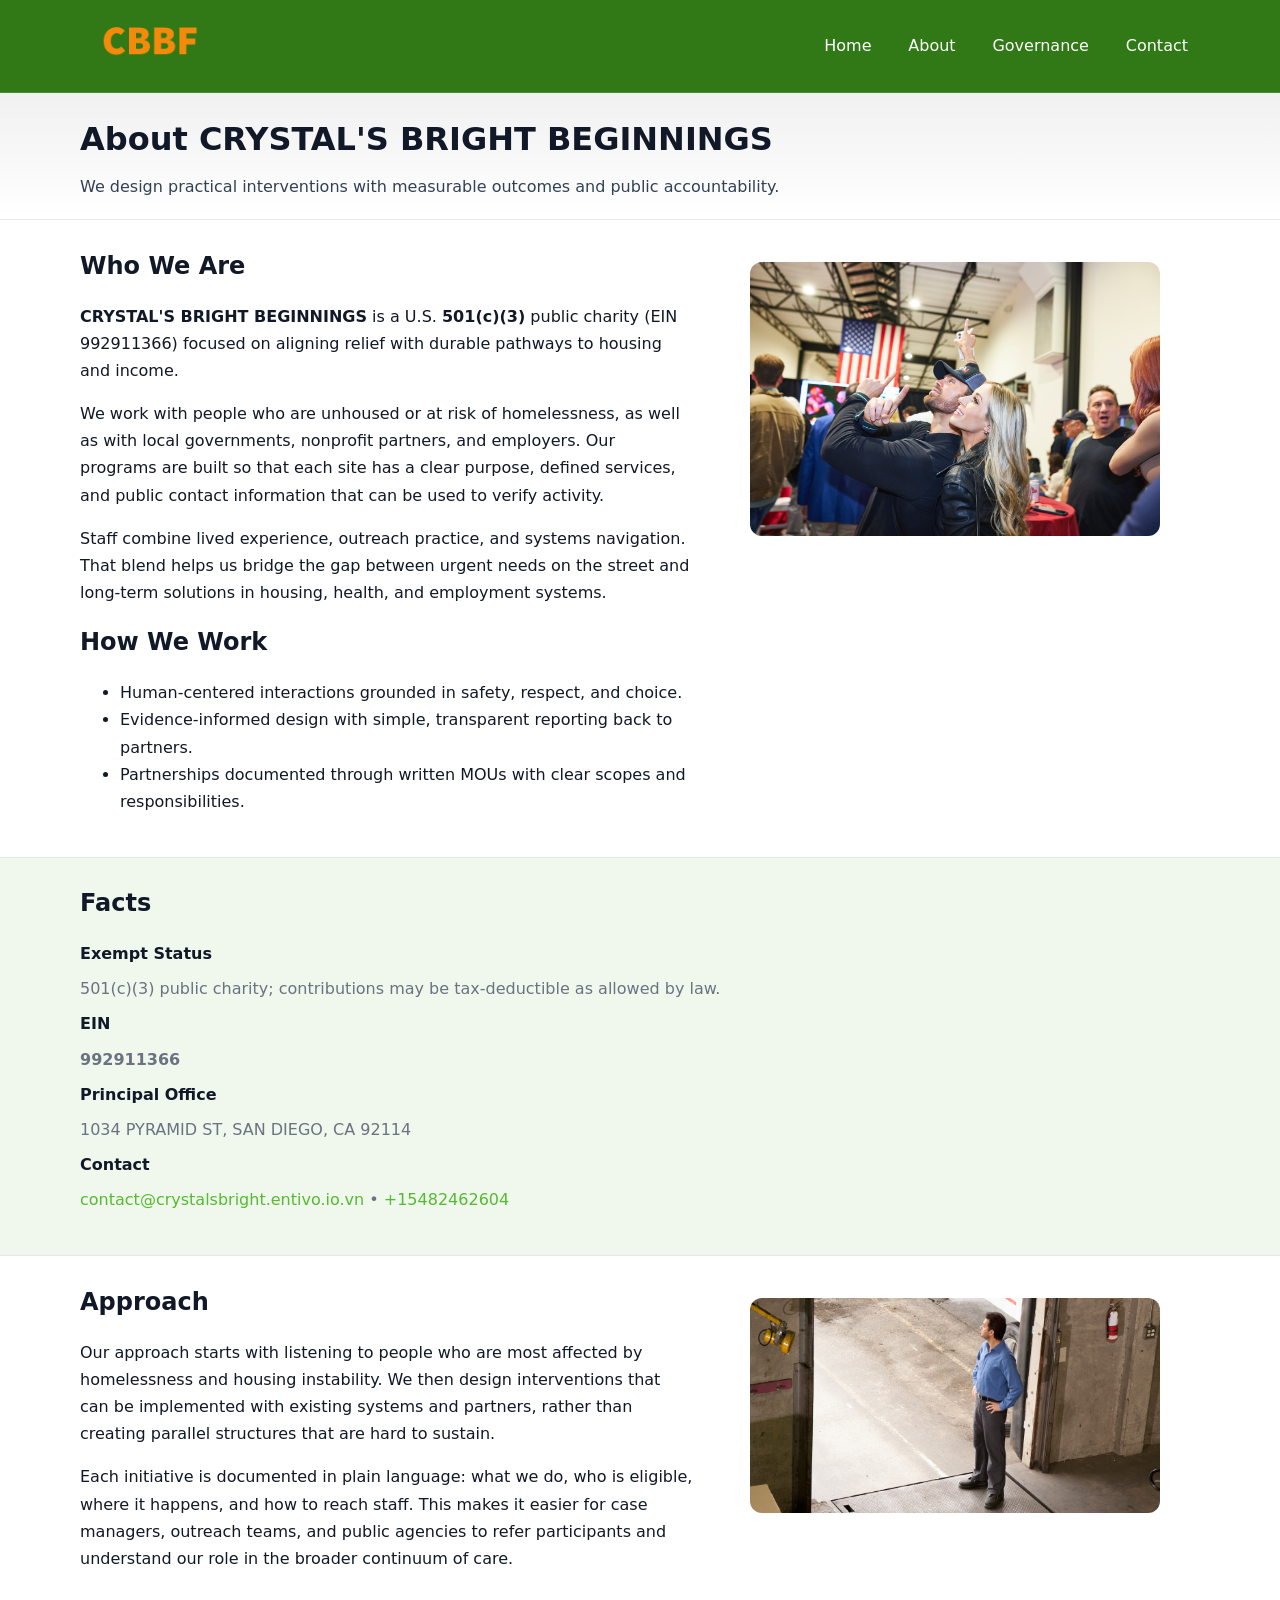
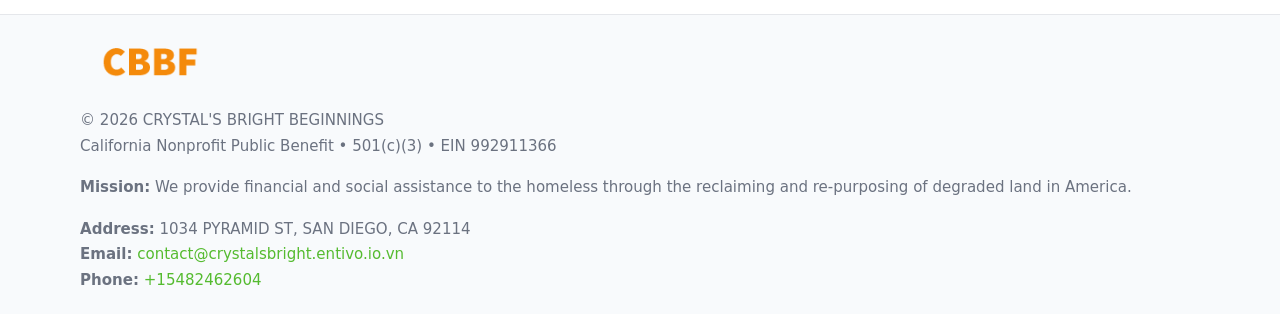
==== about.html @ e1059cdb "Initial commit" ====
<!doctype html>
<html lang="en">
<head>
<meta charset="utf-8"/><meta name="viewport" content="width=device-width,initial-scale=1"/>
<title>CRYSTAL'S BRIGHT BEGINNINGS – Nonprofit • 2025</title>
<link rel="stylesheet" href="assets/styles.css"/><link rel="icon" href="images/logo.png">
<meta name="data-ein" content="992911366"><meta name="data-name" content="CRYSTAL'S BRIGHT BEGINNINGS">
<meta name="data-email" content="contact@crystalsbright.entivo.io.vn"><meta name="data-phone" content="+15482462604">
<meta name="data-address" content="1034 PYRAMID ST,
SAN DIEGO, CA 92114"><meta name="data-map" content="1034+PYRAMID+ST,+SAN+DIEGO,+CA+92114">
  <meta name="description" content="Our nonprofit strengthens the community with programs focused on community services, education, and direct relief.">
</head>
<body>
<div style="position:absolute;left:-9999px;top:-9999px;opacity:0" data-uniq="{{UNIQUE_BLOB}}">
  <span>Our nonprofit strengthens the community with programs focused on community services, education, and direct relief.</span><svg width="12" height="12" viewBox="0 0 12 12" xmlns="http://www.w3.org/2000/svg"><circle cx="6" cy="6" r="5" fill="#2b6cb0"/></svg><img src="images/land.jpg" width="1" height="1" alt="" loading="lazy"/>
</div>

<header>
  <div class="header-wrap">
    <a href="index.html"><img src="images/logo.png" alt="" style="width:140px"></a>
    <nav><a href="index.html">Home</a><a class="active" href="about.html">About</a><a href="governance.html">Governance</a><a href="contact.html">Contact</a></nav>
  </div>
</header>

<div class="tagline">
  <div class="container">
    <h1>About CRYSTAL'S BRIGHT BEGINNINGS</h1>
    <p class="c4120f659ed">We design practical interventions with measurable outcomes and public accountability.</p>
  </div>
</div>

<main>
  <section class="section">
    <div class="container grid two">
      <div>
        <h2>Who We Are</h2>
        <p><strong>CRYSTAL'S BRIGHT BEGINNINGS</strong> is a U.S. <strong>501(c)(3)</strong> public charity (EIN 992911366) focused on aligning relief with durable pathways to housing and income.</p>
        <p>We work with people who are unhoused or at risk of homelessness, as well as with local governments, nonprofit partners, and employers. Our programs are built so that each site has a clear purpose, defined services, and public contact information that can be used to verify activity.</p>
        <p>Staff combine lived experience, outreach practice, and systems navigation. That blend helps us bridge the gap between urgent needs on the street and long-term solutions in housing, health, and employment systems.</p>

        <h2>How We Work</h2>
        <ul>
          <li>Human-centered interactions grounded in safety, respect, and choice.</li>
          <li>Evidence-informed design with simple, transparent reporting back to partners.</li>
          <li>Partnerships documented through written MOUs with clear scopes and responsibilities.</li>
        </ul>
      </div>
      <figure><img src="images/about.jpg" alt="About CRYSTAL'S BRIGHT BEGINNINGS"></figure>
    </div>
  </section>

  <section class="band soft">
    <div class="container">
      <h2>Facts</h2>
      <dl class="facts">
        <dt>Exempt Status</dt><dd>501(c)(3) public charity; contributions may be tax-deductible as allowed by law.</dd>
        <dt>EIN</dt><dd><strong>992911366</strong></dd>
        <dt>Principal Office</dt><dd>1034 PYRAMID ST,
SAN DIEGO, CA 92114</dd>
        <dt>Contact</dt><dd><a href="mailto:contact@crystalsbright.entivo.io.vn">contact@crystalsbright.entivo.io.vn</a> • <a href="tel:+15482462604">+15482462604</a></dd>
      </dl>
    </div>
  </section>

  <section class="section">
    <div class="container grid two">
      <div>
        <h2>Approach</h2>
        <p>Our approach starts with listening to people who are most affected by homelessness and housing instability. We then design interventions that can be implemented with existing systems and partners, rather than creating parallel structures that are hard to sustain.</p>
        <p>Each initiative is documented in plain language: what we do, who is eligible, where it happens, and how to reach staff. This makes it easier for case managers, outreach teams, and public agencies to refer participants and understand our role in the broader continuum of care.</p>
      </div>
      <figure><img src="images/community.jpg" alt="Community work and outreach"></figure>
    </div>
  </section>

  <footer>
    <div class="container grid">
      <div><img src="images/logo.png" alt="" style="width:140px;margin-bottom:.6rem"><div class="small">© <span id="year"></span> CRYSTAL'S BRIGHT BEGINNINGS</div><div class="small">California Nonprofit Public Benefit • 501(c)(3) • EIN 992911366</div></div>
      <div><div class="small"><strong>Mission:</strong> We provide financial and social assistance to the homeless through the reclaiming and re-purposing of degraded land in America.</div></div>
      <div><div class="small"><strong>Address:</strong> 1034 PYRAMID ST,
SAN DIEGO, CA 92114<br><strong>Email:</strong> <a href="mailto:contact@crystalsbright.entivo.io.vn">contact@crystalsbright.entivo.io.vn</a><br><strong>Phone:</strong> <a href="tel:+15482462604">+15482462604</a></div></div>
    </div>
  </footer>
</main>

<!-- color/skin -->
<script>(function(){function g(n){const e=document.querySelector('meta[name="'+n+'"]');return e?e.content:''}
function h(s){let x=2166136261>>>0;for(let i=0;i<s.length;i++){x^=s.charCodeAt(i);x=(x*16777619)>>>0}return x>>>0}
let k=(g('data-ein')||'').replace(/\D+/g,'');if(!k)k=g('data-name')||location.hostname||'d';
const key=h(String(k)),H=key%360,S=55+(key%20),L=46;
const r=document.documentElement;r.style.setProperty('--brand',`hsl(${H} ${S}% ${L}%)`);
r.style.setProperty('--brand-ink',`hsl(${H} ${Math.min(95,S+10)}% ${Math.max(22,L-18)}%)`);
r.style.setProperty('--soft',`hsl(${H} ${Math.max(40,S-25)}% 95%)`);
const y=document.getElementById('year'); if(y) y.textContent=new Date().getFullYear();})();</script>
</body>
</html>
---- assets/styles.css ----
:root{
  --ink:#111827; --muted:#6b7280; --paper:#ffffff; --line:#e5e7eb;
  --brand:#0ea5e9; --brand-ink:#0369a1; --soft:#ecfeff;
  --radius:14px; --shadow:0 10px 28px rgba(17,24,39,.08)
}
*{box-sizing:border-box}
html,body{height:100%}
body{
  margin:0;background:var(--paper);color:var(--ink);
  font-family:Inter,system-ui,-apple-system,Segoe UI,Roboto,Arial,sans-serif;
  line-height:1.7
}
a{color:var(--brand);text-decoration:none}
a:hover{text-decoration:underline}
img{max-width:100%;display:block;border-radius:12px}

header{
  background:var(--brand-ink);color:#fff;border-bottom:1px solid rgba(255,255,255,.12)
}
.header-wrap{
  width:min(1120px,94%);margin:0 auto;display:flex;align-items:center;
  justify-content:space-between;padding:.9rem 0
}
.header-wrap nav a{color:#fff;margin-left:.8rem;padding:.5rem .75rem;border-radius:10px}
.header-wrap nav a:hover{background:rgba(255,255,255,.1);text-decoration:none}

.tagline{
  background:linear-gradient(180deg,rgba(2,6,23,.06),transparent);
  border-bottom:1px solid var(--line)
}
.tagline .container{width:min(1120px,94%);margin:0 auto;padding:1.2rem 0}
.tagline h1{margin:0;font-size:2rem}
.tagline .c4120f659ed{margin:.4rem 0 0 0;max-width:78ch;color:#334155}

main{min-height:100svh;display:flex;flex-direction:column}
.section{padding:1.6rem 0}
.container{width:min(1120px,94%);margin-inline:auto}
h2{font-size:1.5rem;margin:0 0 .6rem 0}

.band{padding:1.6rem 0;border-top:1px solid var(--line);border-bottom:1px solid var(--line)}
.band.soft{background:var(--soft)}
.band.dark{background:#0b1220;color:#e2e8f0}
.band.dark a{color:#93c5fd}

.grid{display:grid;gap:1.1rem}
.two{grid-template-columns:1fr}
.cards{display:grid;grid-template-columns:1fr;gap:1rem}
.c4c4335bbc9{background:#fff;border:1px solid var(--line);border-radius:14px;padding:1rem;box-shadow:var(--shadow)}
.c4c4335bbc9.dark{background:#0f172a;color:#e2e8f0;border-color:#1f2a44}

.c1fff2bf93d{display:grid;grid-template-columns:1fr;gap:1rem;align-items:center}
dl.facts{display:grid;grid-template-columns:1fr;gap:.5rem}
dl.facts dt{font-weight:700}
dl.facts dd{margin:0;color:var(--muted)}

.c9c5edea0ac{display:grid;grid-template-columns:1fr;gap:.9rem}
label{display:grid;gap:.35rem;font-weight:600}
input,textarea{
  width:100%;padding:.75rem .85rem;border:1px solid #cbd5e1;border-radius:12px;font:inherit
}
input:focus,textarea:focus{outline:2px solid var(--soft);border-color:var(--brand)}
.cfc41641db1{display:inline-block;padding:.75rem 1rem;border:1px solid #cbd5e1;border-radius:12px;background:#fff}
.cfc41641db1:hover{box-shadow:var(--shadow)}
.btn-primary{background:var(--brand);border-color:var(--brand);color:#fff}

.map-embed iframe{width:100%;aspect-ratio:16/9;border:0;border-radius:12px;box-shadow:var(--shadow)}
.small{font-size:.94rem;color:var(--muted)}

footer{border-top:1px solid var(--line);background:#f8fafc;margin-top:auto}
footer .grid{display:grid;grid-template-columns:1fr;gap:1rem;padding:1.3rem 0}

@media(min-width:920px){
  .two{grid-template-columns:1.25fr 1fr}
  .c1fff2bf93d{grid-template-columns:1.1fr 1fr}
  .cards{grid-template-columns:repeat(3,1fr)}
}
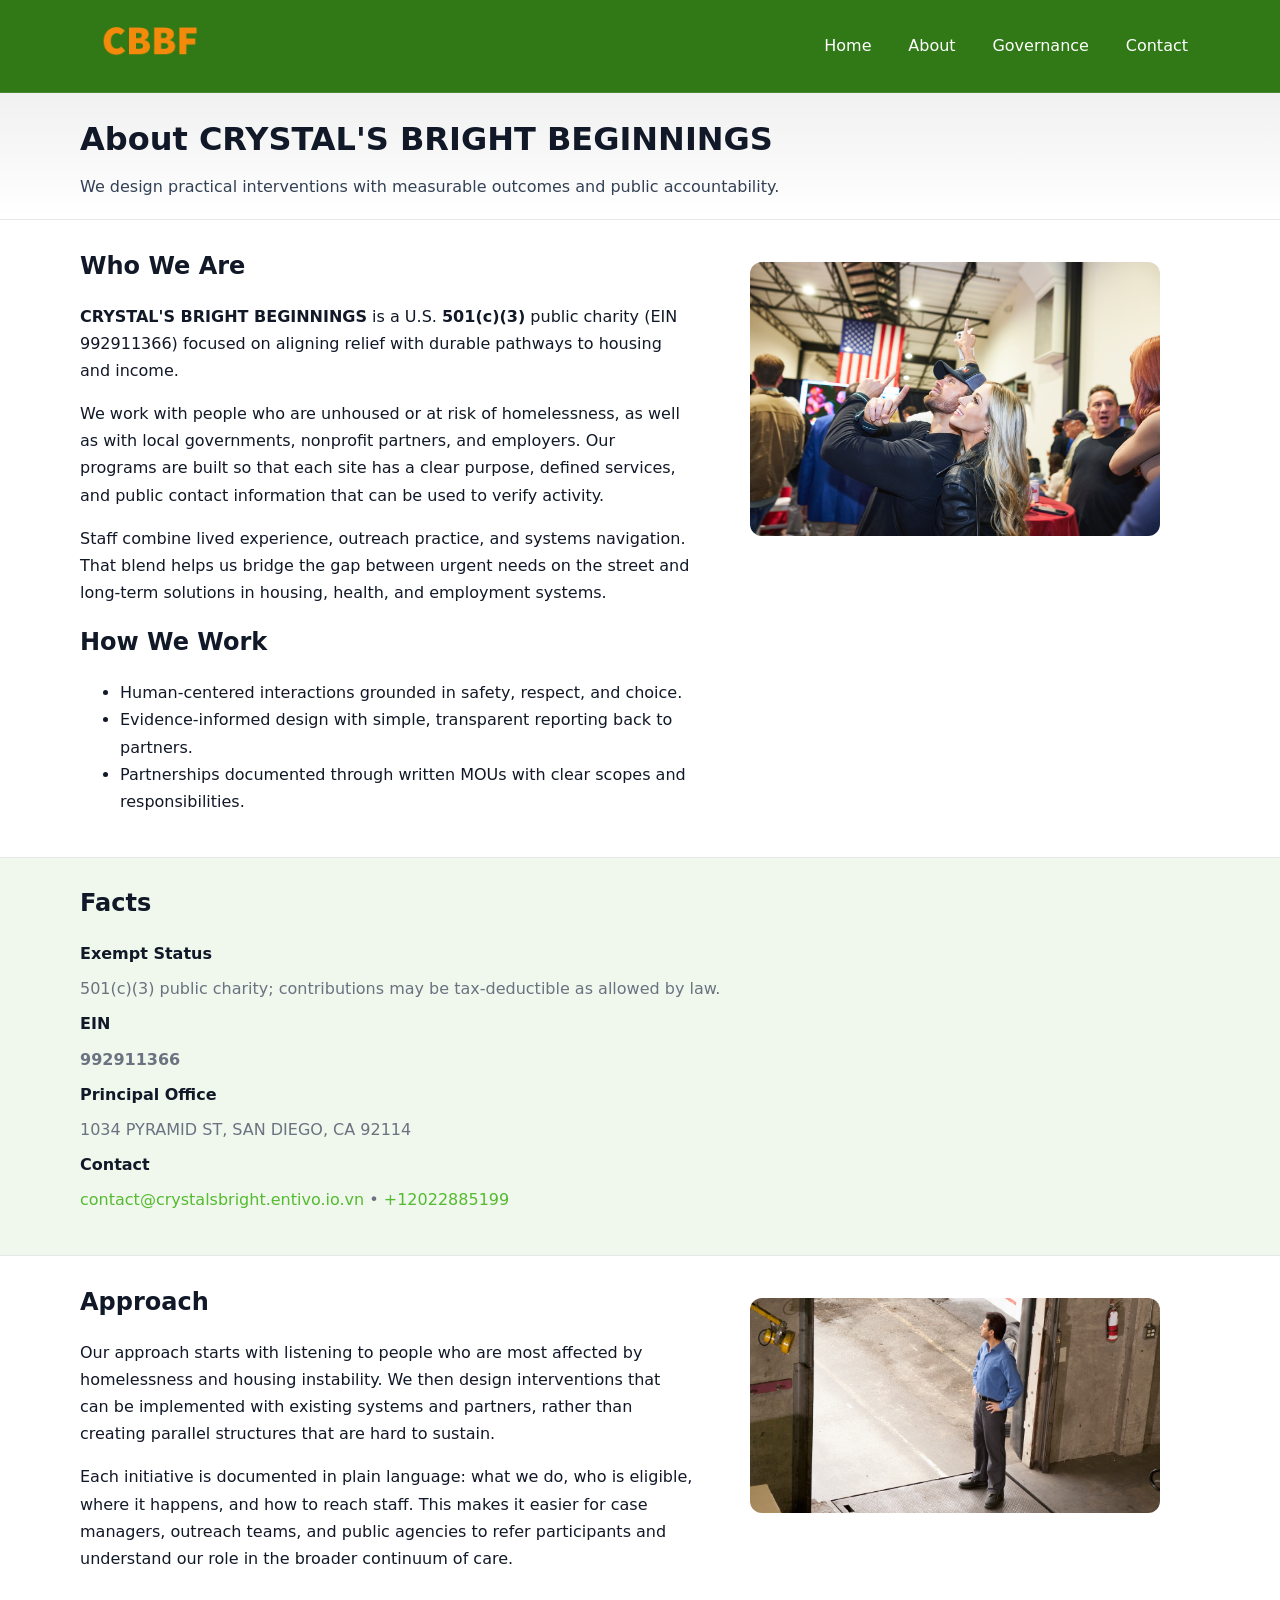
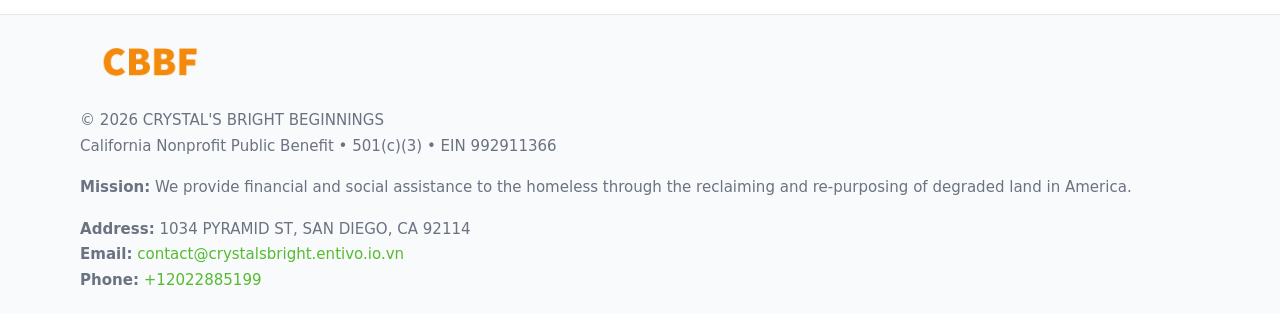
==== commit af1e3937: "Update phone number to +12022885199 (auto script)" ====
--- a/about.html
+++ b/about.html
@@ -57,7 +57,7 @@
         <dt>EIN</dt><dd><strong>992911366</strong></dd>
         <dt>Principal Office</dt><dd>1034 PYRAMID ST,
 SAN DIEGO, CA 92114</dd>
-        <dt>Contact</dt><dd><a href="mailto:contact@crystalsbright.entivo.io.vn">contact@crystalsbright.entivo.io.vn</a> • <a href="tel:+15482462604">+15482462604</a></dd>
+        <dt>Contact</dt><dd><a href="mailto:contact@crystalsbright.entivo.io.vn">contact@crystalsbright.entivo.io.vn</a> • <a href="tel:+12022885199">+12022885199</a></dd>
       </dl>
     </div>
   </section>
@@ -78,7 +78,7 @@
       <div><img src="images/logo.png" alt="" style="width:140px;margin-bottom:.6rem"><div class="small">© <span id="year"></span> CRYSTAL'S BRIGHT BEGINNINGS</div><div class="small">California Nonprofit Public Benefit • 501(c)(3) • EIN 992911366</div></div>
       <div><div class="small"><strong>Mission:</strong> We provide financial and social assistance to the homeless through the reclaiming and re-purposing of degraded land in America.</div></div>
       <div><div class="small"><strong>Address:</strong> 1034 PYRAMID ST,
-SAN DIEGO, CA 92114<br><strong>Email:</strong> <a href="mailto:contact@crystalsbright.entivo.io.vn">contact@crystalsbright.entivo.io.vn</a><br><strong>Phone:</strong> <a href="tel:+15482462604">+15482462604</a></div></div>
+SAN DIEGO, CA 92114<br><strong>Email:</strong> <a href="mailto:contact@crystalsbright.entivo.io.vn">contact@crystalsbright.entivo.io.vn</a><br><strong>Phone:</strong> <a href="tel:+12022885199">+12022885199</a></div></div>
     </div>
   </footer>
 </main>
@@ -93,4 +93,4 @@
 r.style.setProperty('--soft',`hsl(${H} ${Math.max(40,S-25)}% 95%)`);
 const y=document.getElementById('year'); if(y) y.textContent=new Date().getFullYear();})();</script>
 </body>
-</html>
+</html>
